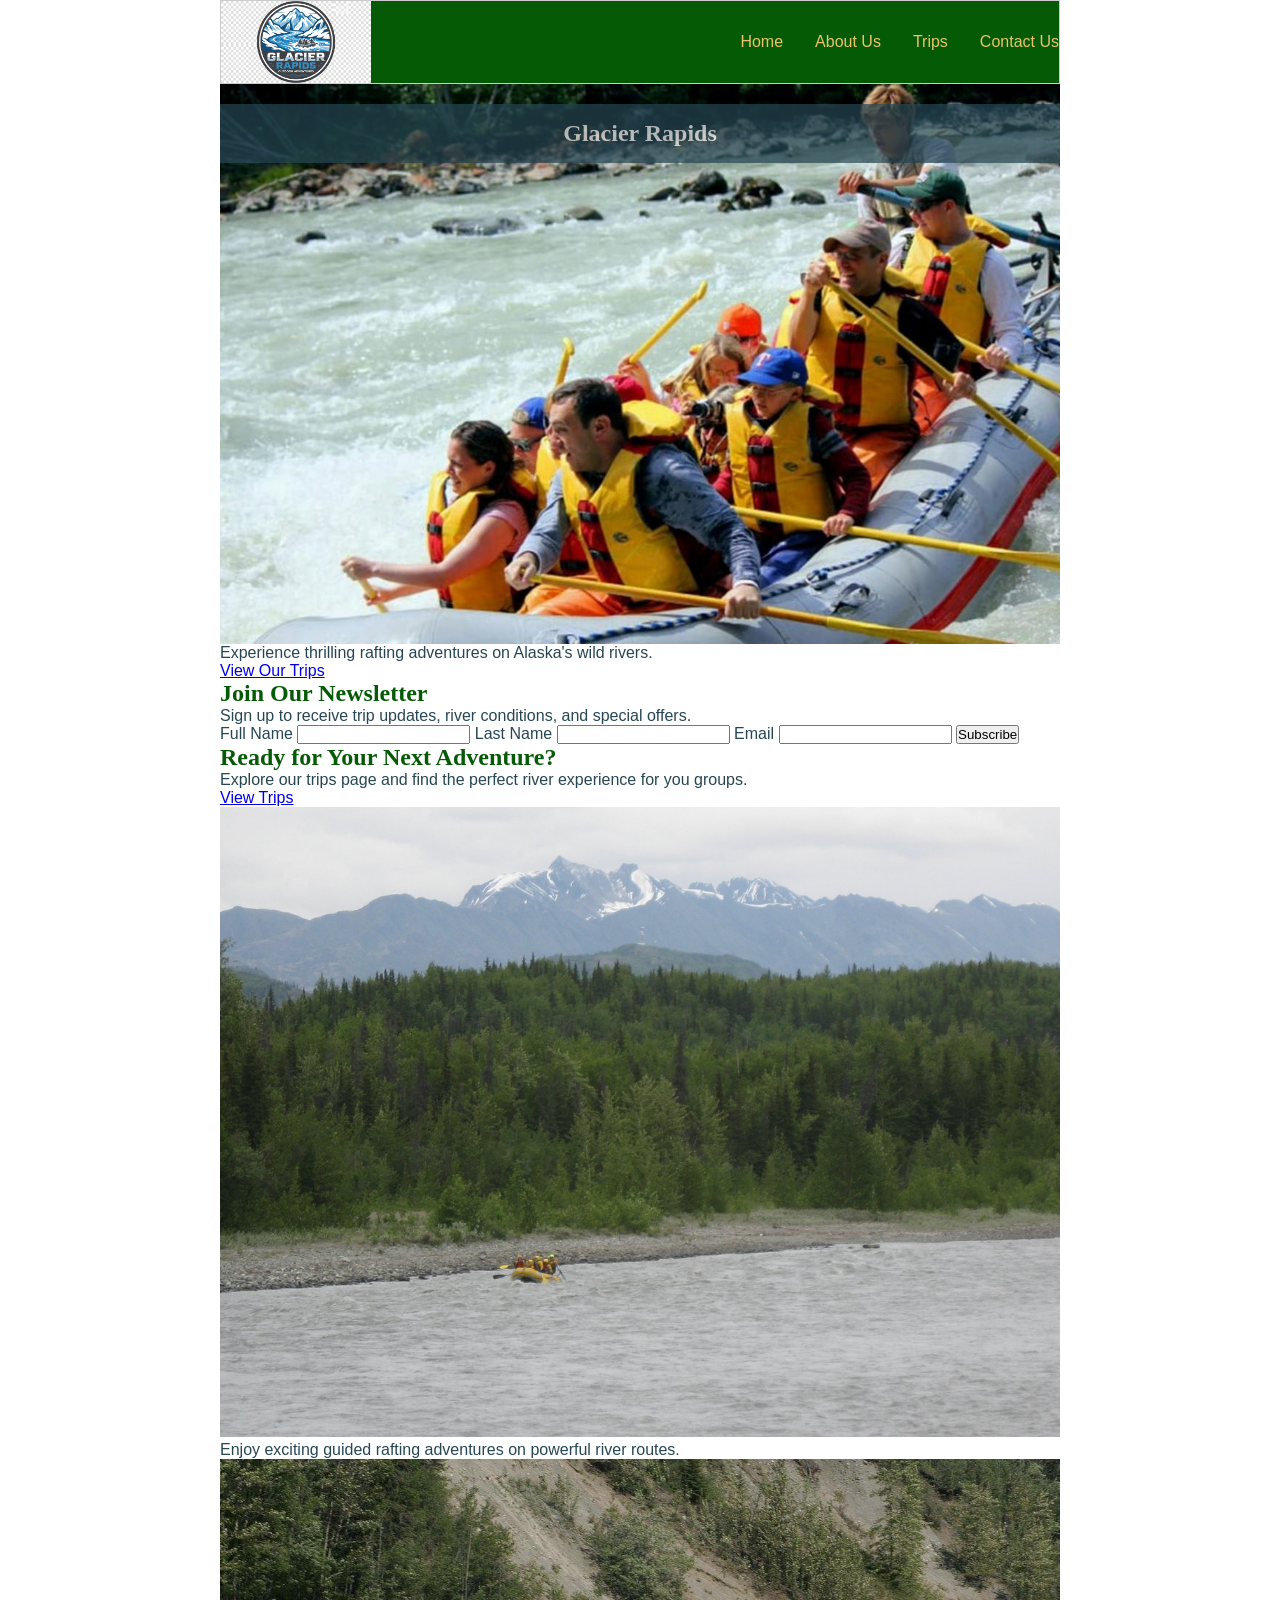
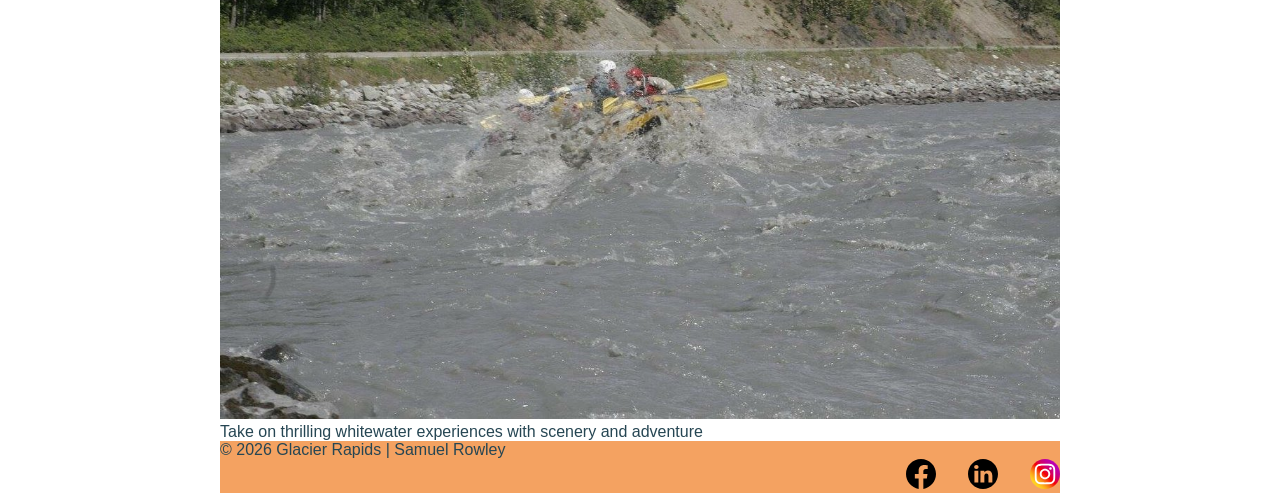
==== wwr/index.html @ 693fb415 "wwr index.html" ====
<!DOCTYPE html>
<html lang="en-US">

<head>
    <meta charset="utf-8">
    <meta name="viewport" content="width=device-width, initial-scale=1.0">
    <title>Glacier Rapids | Home</title>
    <meta name="description" content="Explore Glacier Rapids for exciting rafting adventures,
     trip information, and river experiences for families, groups, and thrill seekers.">
    <meta name="author" content="Samuel Rowley">
    <link rel="stylesheet" href="styles/rafting.css">
</head>

<body>
    <header>
        <img src="images/logo.png"
          alt="Glacier Rapids logo showing snowy mountains, a river, and rafters">
        <nav>
            <a href="index.html">Home</a>
            <a href="about.html">About Us</a>
            <a href="trips.html">Trips</a>
            <a href="contact.html">Contact Us</a>
        </nav>
    </header>

    <main>
        <section class="hero">
            <img src="images/rafting_the_river.jpg" alt="Rafting on the river">
            <div class="hero-content">
                <h1>Glacier Rapids</h1>
                <p>Experience thrilling rafting adventures on Alaska's wild rivers.</p>
                <a href="trips.html">View Our Trips</a>
            </div>
        </section>
        <section class="newsletter">
            <h2>Join Our Newsletter</h2>
            <p>Sign up to receive trip updates, river conditions, and special offers.</p>
            <form>
                <label for="fullname">Full Name</label>
                <input type="text" id="fullname" name="fullname">

                <label for="lastname">Last Name</label>
                <input type="text" id="lastname" name="lastname">

                <label for="email">Email</label>
                <input type="email" id="email" name="email">

                <button type="submit">Subscribe</button>
            </form>
        </section>
        <section class="cta">
            <h2>Ready for Your Next Adventure?</h2>
            <p>Explore our trips page and find the perfect river experience for you groups.</p>
            <a href="trips.html">View Trips</a>
        </section>
        <section class="gallery">
            <div class="images">
                <figure>
                    <img src="images/whitewater-rafting.jpg" alt="Whitewater rafting">
                    <figcaption>Enjoy exciting guided rafting adventures on powerful river routes.
                    </figcaption>
                </figure>
                <figure>
                    <img src="images/hitting_the_whites.jpg" alt="Hitting the whitewater rapids">
                    <figcaption>Take on thrilling whitewater experiences with scenery and adventure
                    </figcaption>
                </figure>
            </div>
        </section>
    </main>
    <footer>
        <p>&copy; 2026 Glacier Rapids | Samuel Rowley</p>
        <nav class="socialmedia">
            <a href="https://facebook.com"><img src="images/facebook.svg" alt="facebook icon"></a>
            <a href="https://linkedin.com"><img src="images/linkedin.svg" alt="linkedIn icon"></a>
            <a href="https://instagram.com"><img src="images/instagram.svg"
                  alt="instagram icon"></a>
        </nav>
    </footer>
</body>

</html>
---- wwr/styles/rafting.css ----
* {
    margin: 0;
    padding: 0;
    box-sizing: border-box;
}

:root {
    --primary-color: #055a05;
    --secondary-color: #f4a261;
    --heading-font: "Georgia", serif;
    --body-font: Arial, sans-serif;
    --accent1-color: #264653;
    --accent2-color: #e9c46a;
    --background-color: #ffffff;
}

header,
main,
footer {
    width: 840px;
    margin: 0 auto;
}

body {
    font-family: var(--body-font);
    color: var(--accent1-color);
    background-color: var(--background-color);
}

header {
    background-color: var(--primary-color);
    color: var(--accent2-color);
    display: grid;
    grid-template-columns: auto 1fr;
    align-items: center;
    border: 1px solid #ccc;
}

h1,
h2 {
    font-family: var(--heading-font);
    color: var(--primary-color);
}

nav {
    display: flex;
    justify-content: flex-end;
    gap: 2rem;
}

article {
    margin: 16px;
    padding: 8px;
}

.flex-container {
    display: flex;
    flex-direction: row;
    justify-content: center;
    align-items: center;
}

nav a {
    color: var(--accent2-color);
    text-decoration: none;
}

header img {
    width: 150px;
    height: auto;
}

.gallery {
    display: flex;
    justify-content: center;
    flex-wrap: wrap;
    gap: 15px;
}

img {
    max-width: 100%;
    height: auto;
}

.hero {
    position: relative;
}

.hero img {
    display: block;
    width: 100%;
    height: auto;
}

.hero h1 {
    position: absolute;
    top: 20px;
    width: 100%;
    padding: 16px;
    text-align: center;
    opacity: 0.7;
    background-color: var(--accent1-color);
    color: #fff;
}

.hero article {
    position: absolute;
    bottom: 20px;
    left: 20px;
    right: 20px;
    background-color: rgba(255, 255, 255, 0.8);
    padding: 16px;
}

.hero article img {
    float: right;
    width: 125px;
    height: auto;
    margin-left: 15px;
}

.adventure .gallery figure {
    width: 18%;
    margin: 0;
}

.adventure .gallery figure img {
    width: 100%;
    height: auto;
    object-fit: cover;
}

footer {
    background-color: var(--secondary-color);
}

.socialmedia a {
    text-decoration: none;
}

.socialmedia img {
    width: 30px;
    height: auto;
}
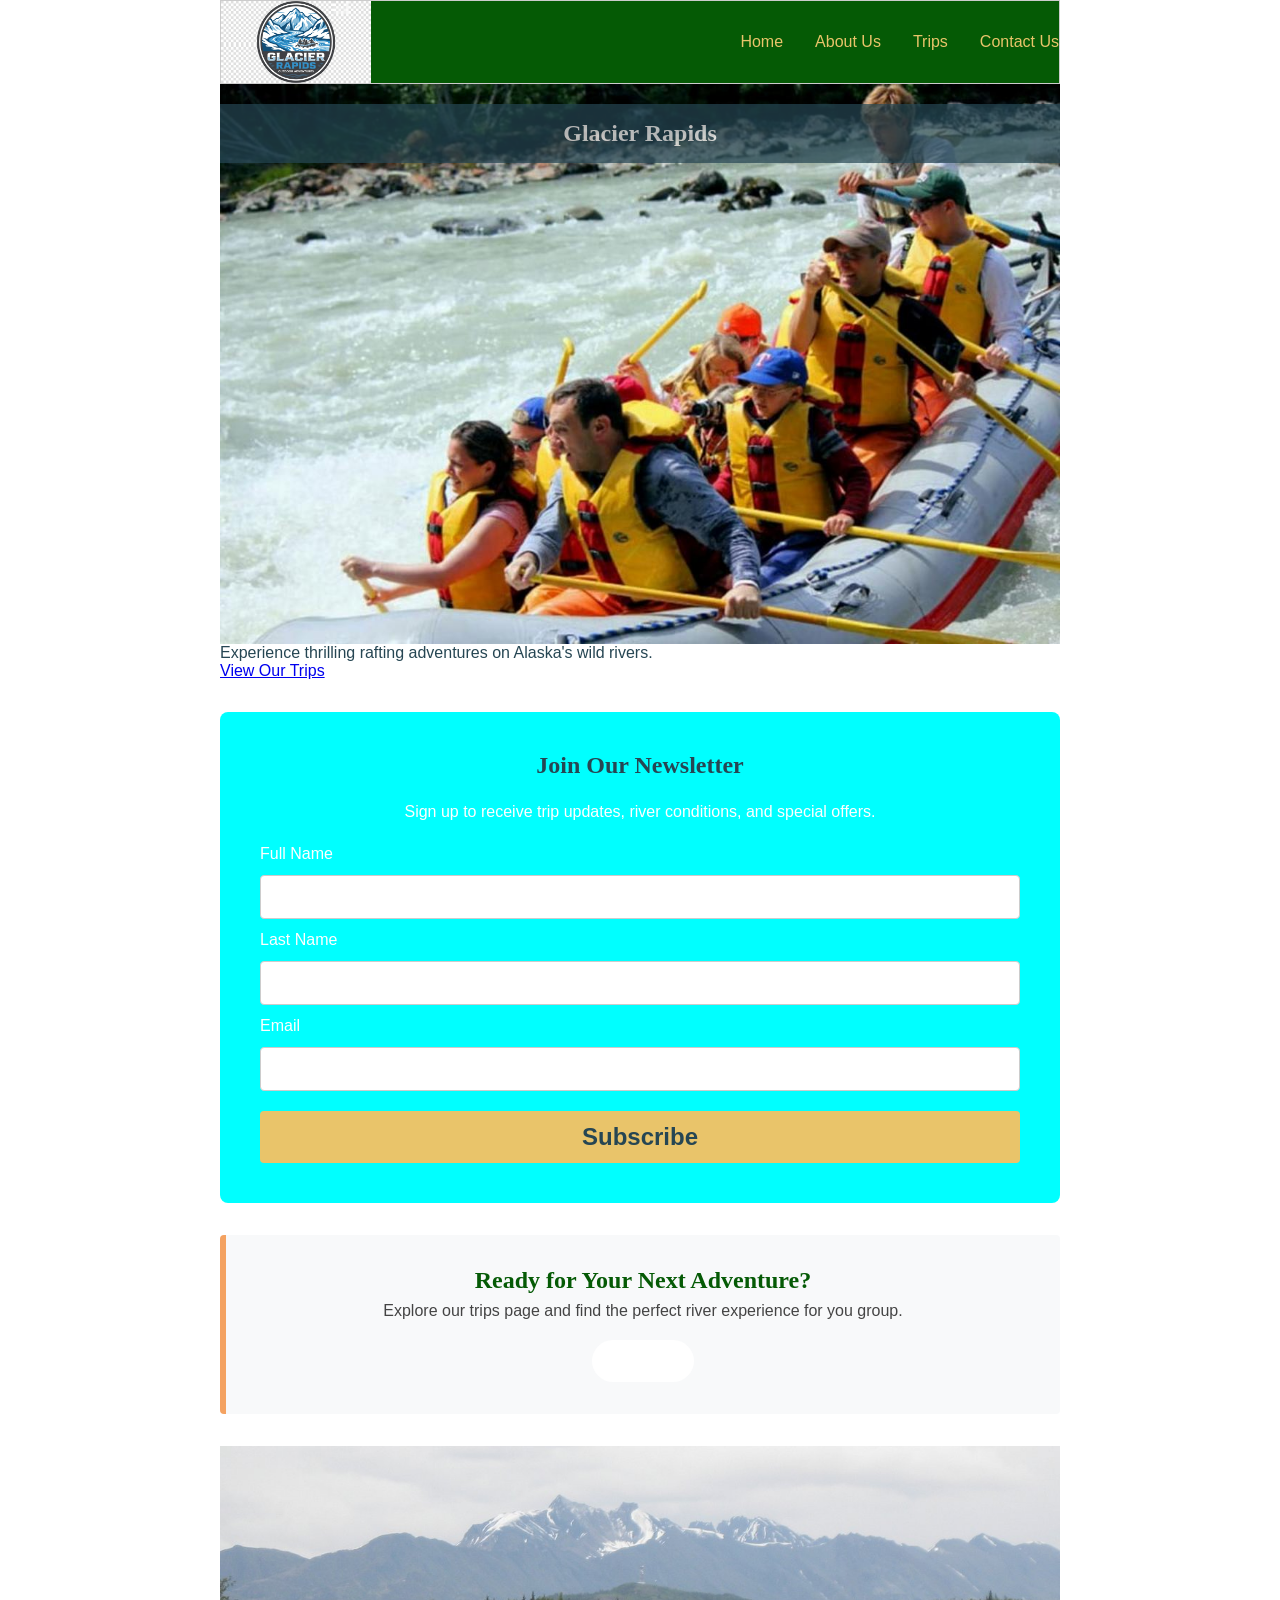
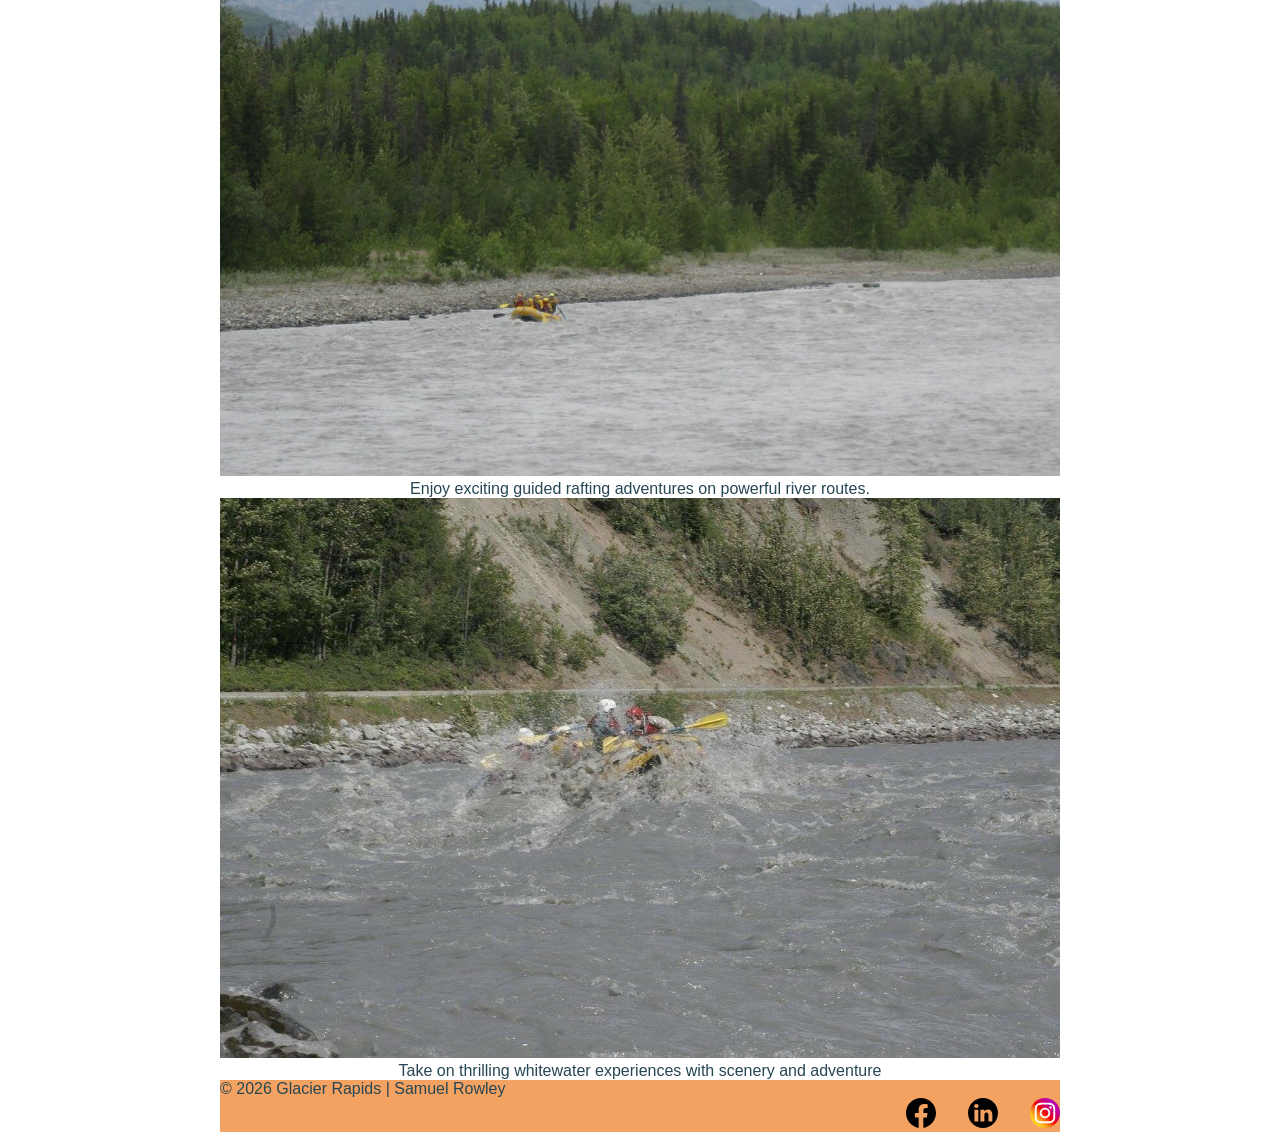
==== commit 21f89ad9: "commit" ====
--- a/wwr/index.html
+++ b/wwr/index.html
@@ -50,7 +50,7 @@
         </section>
         <section class="cta">
             <h2>Ready for Your Next Adventure?</h2>
-            <p>Explore our trips page and find the perfect river experience for you groups.</p>
+            <p>Explore our trips page and find the perfect river experience for you group.</p>
             <a href="trips.html">View Trips</a>
         </section>
         <section class="gallery">
--- a/wwr/styles/rafting.css
+++ b/wwr/styles/rafting.css
@@ -17,7 +17,7 @@
 header,
 main,
 footer {
-    width: 840px;
+    max-width: 840px;
     margin: 0 auto;
 }
 
@@ -141,4 +141,140 @@
 .socialmedia img {
     width: 30px;
     height: auto;
+}
+
+images {
+    display: flex;
+    justify-content: space-around;
+    gap: 1rem;
+}
+
+.images figure {
+    flex: 1;
+    margin: 0;
+    text-align: center;
+}
+
+.newsletter {
+    background-color: aqua;
+    color: #fff;
+    padding: 2.5rem;
+    margin: 2rem 0;
+    border-radius: 8px;
+    text-align: center;
+}
+
+.newsletter h2 {
+    color: var(--accent1-color);
+    forest green title */ margin: 0.5rem;
+}
+
+.newsletter p {
+    margin: 1.5rem;
+}
+
+.newsletter form {
+    display: flex;
+    flex-direction: column;
+    gap: 0.75rem;
+    min-width: 400px;
+    margin: 0 auto;
+    text-align: left;
+}
+
+.newsletter input {
+    padding: 0.6rem;
+    border: 1px solid #ccc;
+    border-radius: 4px;
+    font-size: 1.25rem;
+}
+
+.newsletter button {
+    background-color: var(--accent2-color);
+    color: var(--accent1-color);
+    font-size: 1.5rem;
+    font-weight: bold;
+    padding: 0.75rem 1.5rem;
+    border: none;
+    border-radius: 4px;
+    cursor: pointer;
+    margin-top: 0.5rem;
+    transition: background-color 0.3s ease, transform 0.2s ease;
+}
+
+.newsletter button:hover {
+    background-color: var(--secondary-color);
+    transform: translateY(-2px);
+}
+
+.cta {
+    background-color: #f8f9fa;
+    border-left: 6px solid var(--secondary-color);
+    padding: 2rem;
+    margin: 2rem 0;
+    text-align: center;
+    border-radius: 4px;
+}
+
+.cta h2 {
+    color: var(--primary-color);
+    margin-bottom: 0.5rem;
+}
+
+.cta p {
+    margin-bottom: 1.25rem;
+    color: #444;
+}
+
+.cta a {
+    display: inline-block;
+    background-color: var(--background-color);
+    color: #ffffff;
+    padding: 0.75rem;
+    text-decoration: none;
+    font-weight: bold;
+    border-radius: 4rem;
+    transition: background-color 0.3s ease, tranform 0.2s ease;
+}
+
+.cta a:hover {
+    background-color: var(--accent1-color);
+    transform: translateY(-2px);
+}
+
+.trips-hero {
+    padding: 2rem 1rem;
+    text-align: center;
+}
+
+.trip-descriptions {
+    display: grid;
+    gap: 1.5rem;
+    padding: 1rem;
+}
+
+.trip-card img {
+    width: 100%;
+    height: auto;
+    display: block;
+}
+
+.trip-card {
+    padding: 1rem;
+}
+
+.trip-table {
+    padding: 1rem;
+}
+
+.trip-table table {
+    width: 100%;
+    border-collapse: collapse;
+}
+
+.trip-table th,
+.trip-table td {
+    border: 1px solid #ccc;
+    padding: 0.75rem;
+    text-align: left;
 }
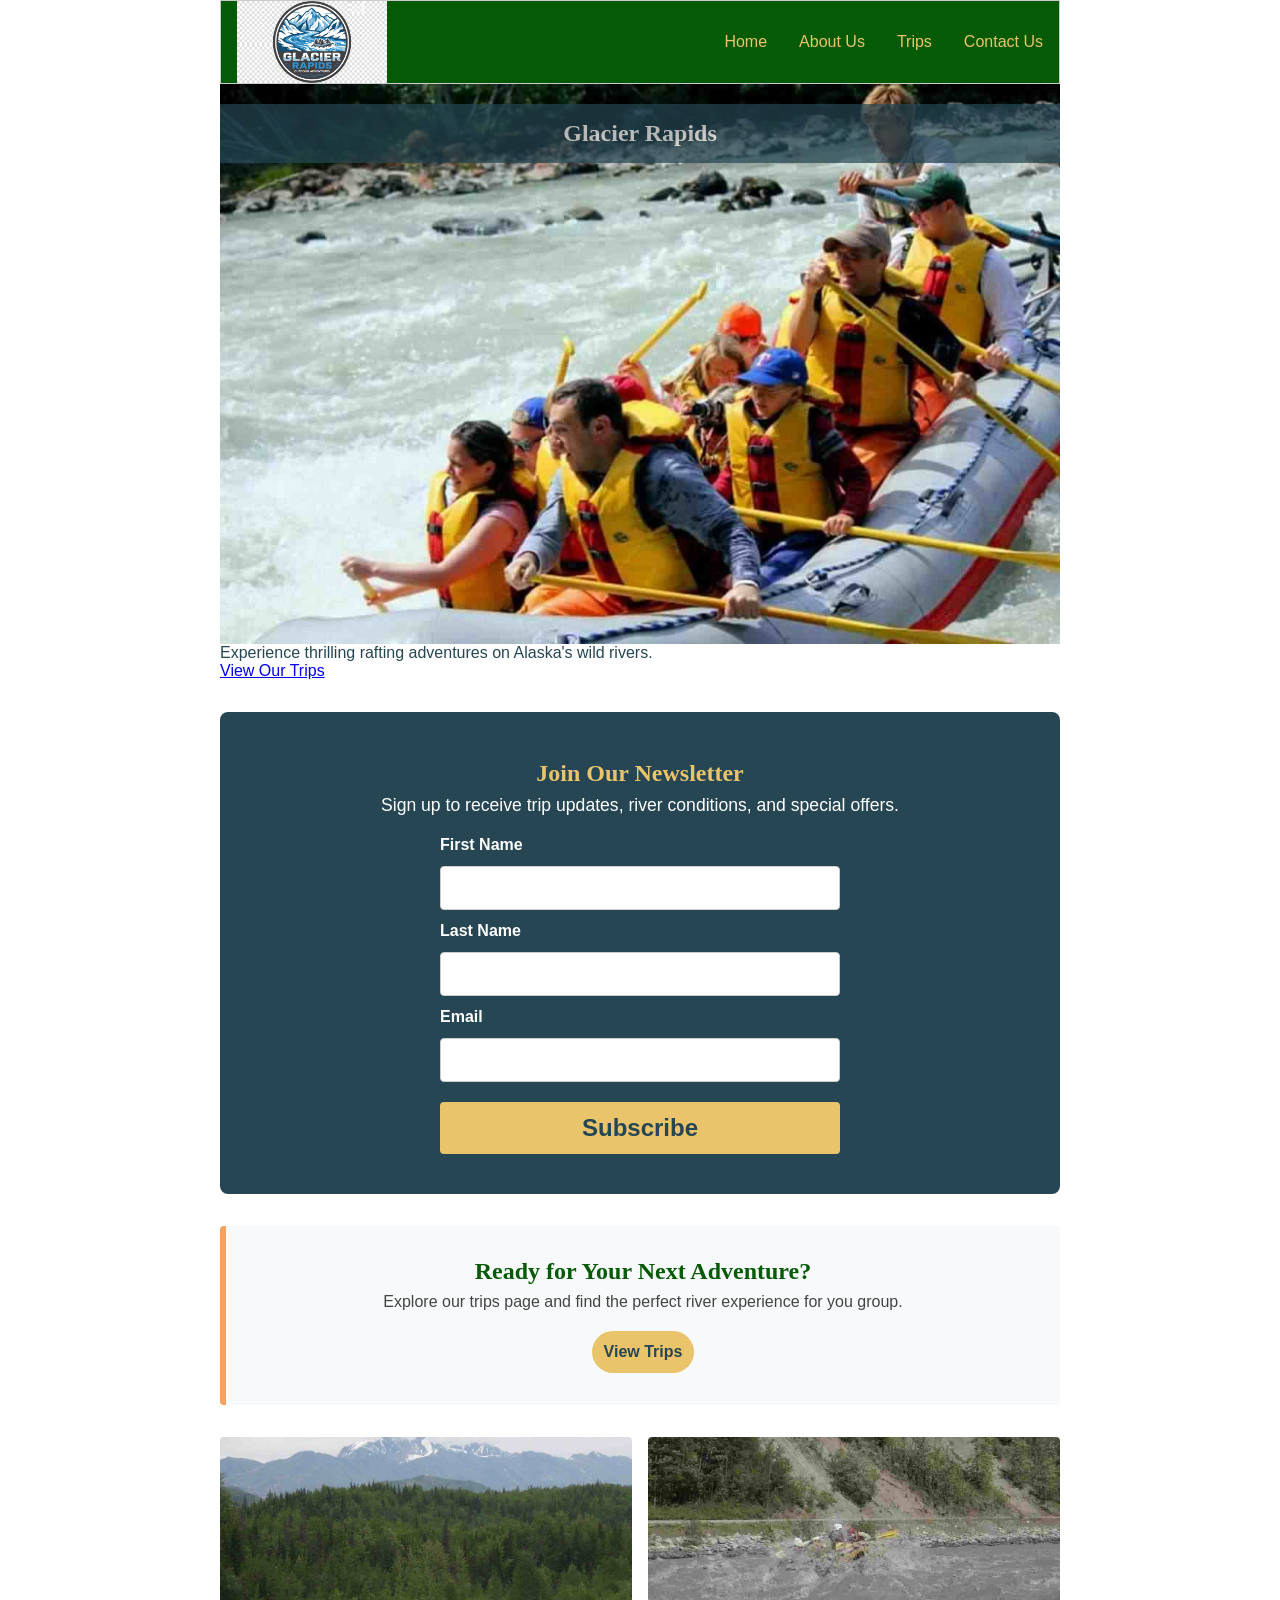
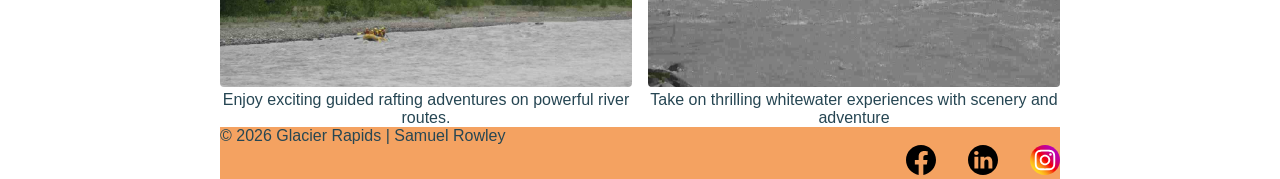
==== commit 98d2ce7f: "fix" ====
--- a/wwr/index.html
+++ b/wwr/index.html
@@ -36,11 +36,11 @@
             <h2>Join Our Newsletter</h2>
             <p>Sign up to receive trip updates, river conditions, and special offers.</p>
             <form>
-                <label for="fullname">Full Name</label>
-                <input type="text" id="fullname" name="fullname">
+                <label for="firstname">First Name</label>
+                <input type="text" id="firstname" name="first_name">
 
                 <label for="lastname">Last Name</label>
-                <input type="text" id="lastname" name="lastname">
+                <input type="text" id="lastname" name="last_name">
 
                 <label for="email">Email</label>
                 <input type="email" id="email" name="email">
--- a/wwr/styles/rafting.css
+++ b/wwr/styles/rafting.css
@@ -34,6 +34,7 @@
     grid-template-columns: auto 1fr;
     align-items: center;
     border: 1px solid #ccc;
+    padding: 0 1rem;
 }
 
 h1,
@@ -77,7 +78,7 @@
     gap: 15px;
 }
 
-img {
+.img {
     max-width: 100%;
     height: auto;
 }
@@ -120,13 +121,13 @@
 }
 
 .adventure .gallery figure {
-    width: 18%;
+    width: 16%;
     margin: 0;
 }
 
 .adventure .gallery figure img {
     width: 100%;
-    height: auto;
+    height: 120px;
     object-fit: cover;
 }
 
@@ -143,7 +144,7 @@
     height: auto;
 }
 
-images {
+.images {
     display: flex;
     justify-content: space-around;
     gap: 1rem;
@@ -155,8 +156,15 @@
     text-align: center;
 }
 
+.images figure img {
+    width: 100%;
+    height: 250px;
+    object-fit: cover;
+    border-radius: 4px;
+}
+
 .newsletter {
-    background-color: aqua;
+    background-color: var(--accent1-color);
     color: #fff;
     padding: 2.5rem;
     margin: 2rem 0;
@@ -165,19 +173,22 @@
 }
 
 .newsletter h2 {
-    color: var(--accent1-color);
-    forest green title */ margin: 0.5rem;
+    color: var(--accent2-color);
+    /* forest green title */
+    margin: 0.5rem;
 }
 
 .newsletter p {
-    margin: 1.5rem;
+    color: #ffffff;
+    font-size: 1.1rem;
+    margin-bottom: 1.25rem;
 }
 
 .newsletter form {
     display: flex;
     flex-direction: column;
     gap: 0.75rem;
-    min-width: 400px;
+    max-width: 400px;
     margin: 0 auto;
     text-align: left;
 }
@@ -187,6 +198,11 @@
     border: 1px solid #ccc;
     border-radius: 4px;
     font-size: 1.25rem;
+}
+
+.newsletter label {
+    color: #ffffff;
+    font-weight: bold;
 }
 
 .newsletter button {
@@ -194,7 +210,7 @@
     color: var(--accent1-color);
     font-size: 1.5rem;
     font-weight: bold;
-    padding: 0.75rem 1.5rem;
+    padding: 0.75rem;
     border: none;
     border-radius: 4px;
     cursor: pointer;
@@ -228,17 +244,18 @@
 
 .cta a {
     display: inline-block;
-    background-color: var(--background-color);
-    color: #ffffff;
+    background-color: var(--accent2-color);
+    color: var(--accent1-color);
     padding: 0.75rem;
     text-decoration: none;
     font-weight: bold;
     border-radius: 4rem;
-    transition: background-color 0.3s ease, tranform 0.2s ease;
+    transition: background-color 0.3s ease, transform 0.2s ease;
 }
 
 .cta a:hover {
     background-color: var(--accent1-color);
+    color: #ffffff;
     transform: translateY(-2px);
 }
 
@@ -249,6 +266,7 @@
 
 .trip-descriptions {
     display: grid;
+    grid-template-columns: 1fr;
     gap: 1.5rem;
     padding: 1rem;
 }
@@ -260,7 +278,11 @@
 }
 
 .trip-card {
+    background-color: #f8f9fa;
+    border: 1px solid #ddd;
+    border-radius: 6px;
     padding: 1rem;
+    text-align: center;
 }
 
 .trip-table {
@@ -277,4 +299,89 @@
     border: 1px solid #ccc;
     padding: 0.75rem;
     text-align: left;
+}
+
+/* CONTACT US PAGE */
+
+/* Sizes Google Map so it fits the screen */
+iframe {
+    width: 100%;
+    height: 400px;
+    border: none;
+    border-radius: 6px;
+    margin: 1rem 0;
+}
+
+.team-gallery {
+    display: flex;
+    justify-content: space-between;
+    gap: 10px;
+    margin: 2rem 0;
+}
+
+.team-gallery img {
+    width: 18%;
+    height: auto;
+    border-radius: 4px;
+}
+
+.contact-form {
+    background-color: #f8f9fa;
+    border: 1px solid #e6d7d7;
+    border-left: 6px solid var(--primary-color);
+    padding: 2rem;
+    margin: 2rem 0;
+    border-radius: 6px;
+}
+
+.contact-form h2 {
+    margin-bottom: 1rem;
+}
+
+.contact-form button {
+    background-color: var(--primary-color);
+    color: #ffffff;
+    font-size: 1.1rem;
+    font-weight: bold;
+    padding: 0.75rem 1.5rem;
+    border: none;
+    border-radius: 4px;
+    cursor: pointer;
+    margin-top: 1rem;
+}
+
+.contact-form input[type="text"],
+.contact-form textarea {
+    width: 100%;
+    padding: 0.6rem;
+    border: 1px solid #ccc;
+    border-radius: 4px;
+    font-size: 1rem;
+    font-family: inherit;
+    margin-top: 0.25rem;
+}
+
+.contact-info {
+    margin: 1.5rem 0;
+    line-height: 1.6;
+}
+
+.contact-info a {
+    color: var(--primary-color);
+    font-weight: bold;
+}
+
+.contact-form form {
+    display: flex;
+    flex-direction: column;
+    gap: 0.85rem;
+    max-width: 550px;
+    margin: 0 auto;
+}
+
+.radio-option,
+.checkbox-option {
+    display: flex;
+    align-items: center;
+    gap: 0.5rem;
 }
